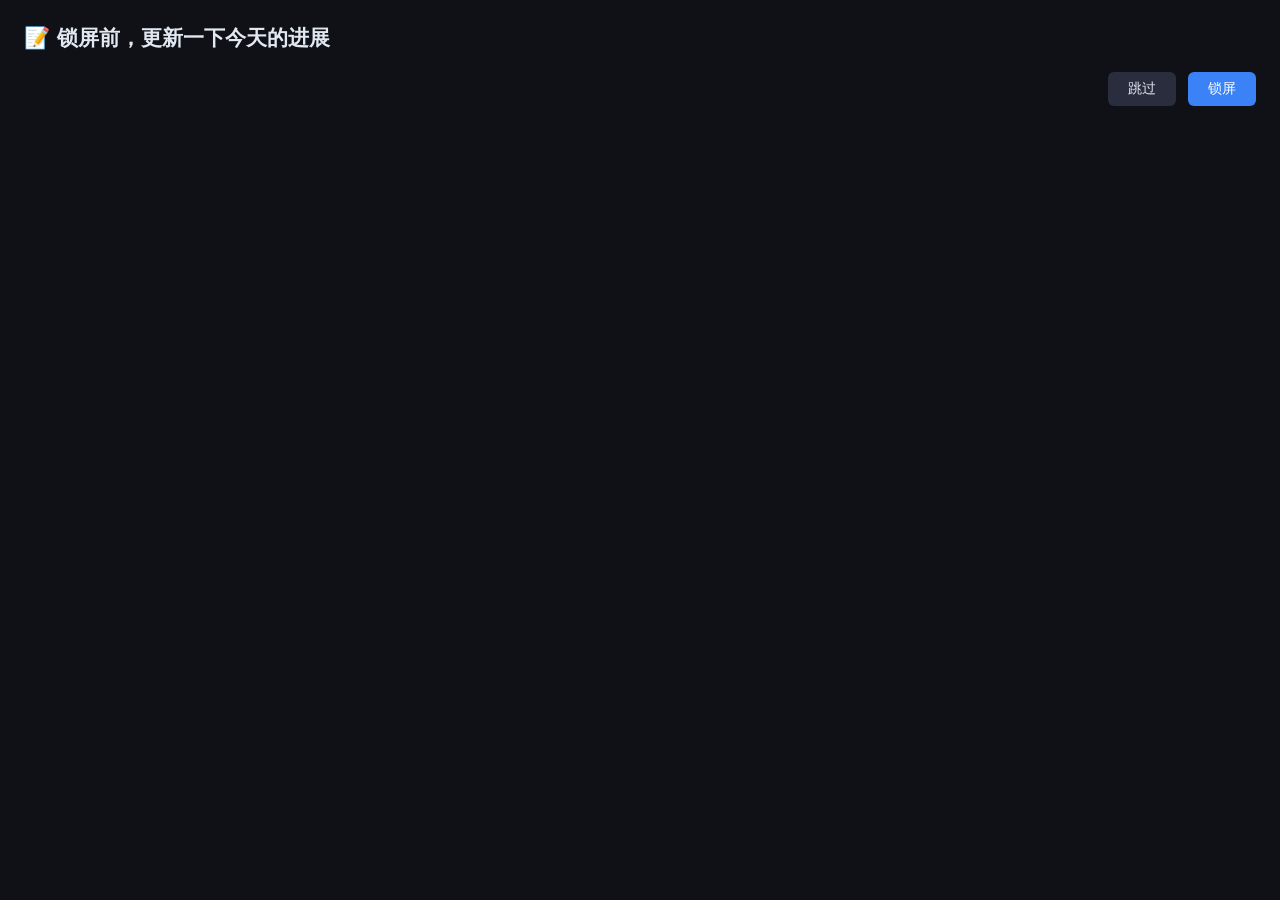
==== ui/popup.html @ c89f4648 "feat: project scaffold, HTML shells, styles skeleton Co-Authored-By: Claude Sonnet 4.6 <noreply@anth" ====
<!DOCTYPE html>
<html lang="zh-CN">
<head>
  <meta charset="UTF-8">
  <title>QuadFocus — 更新进展</title>
  <link rel="stylesheet" href="css/styles.css">
</head>
<body class="popup-body">
  <h2>📝 锁屏前，更新一下今天的进展</h2>
  <div id="active-items"></div>
  <div class="popup-actions">
    <button id="btn-skip" onclick="skipAndLock()">跳过</button>
    <button id="btn-lock" onclick="saveAndLock()">锁屏</button>
  </div>
  <script src="js/data.js"></script>
  <script src="js/popup.js"></script>
</body>
</html>
---- ui/css/styles.css ----
/* ui/css/styles.css */
*, *::before, *::after { box-sizing: border-box; margin: 0; padding: 0; }

:root {
  --bg: #0f1117;
  --surface: #1a1d27;
  --border: #2a2d3e;
  --text: #e2e8f0;
  --text-muted: #64748b;
  --blue: #3b82f6;
  --yellow: #f59e0b;
  --green: #10b981;
  --red: #ef4444;
}

body {
  background: var(--bg);
  color: var(--text);
  font-family: 'Segoe UI', system-ui, sans-serif;
  font-size: 14px;
  height: 100vh;
  overflow: hidden;
}

#app {
  display: grid;
  grid-template-columns: 1fr 1fr;
  grid-template-rows: 1fr 1fr;
  height: 100vh;
  gap: 1px;
  background: var(--border);
}

.quadrant {
  background: var(--surface);
  padding: 16px;
  overflow-y: auto;
}

.quadrant h2 {
  font-size: 15px;
  font-weight: 600;
  margin-bottom: 12px;
  padding-bottom: 8px;
  border-bottom: 1px solid var(--border);
}

/* Status indicators */
.status-active  { color: var(--blue); }
.status-todo    { color: var(--text-muted); }
.status-paused  { color: var(--yellow); }
.status-done    { color: var(--green); text-decoration: line-through; opacity: 0.6; }

/* Deadline urgency */
.urgency-critical { color: var(--red); }
.urgency-week     { color: var(--yellow); }
.urgency-next     { color: var(--green); }
.urgency-far      { color: var(--text-muted); }

/* Popup */
.popup-body { padding: 24px; height: auto; overflow: auto; }
.popup-actions { display: flex; gap: 12px; justify-content: flex-end; margin-top: 20px; }
button { padding: 8px 20px; border-radius: 6px; border: none; cursor: pointer; font-size: 14px; }
#btn-skip { background: var(--border); color: var(--text); }
#btn-lock { background: var(--blue); color: white; }
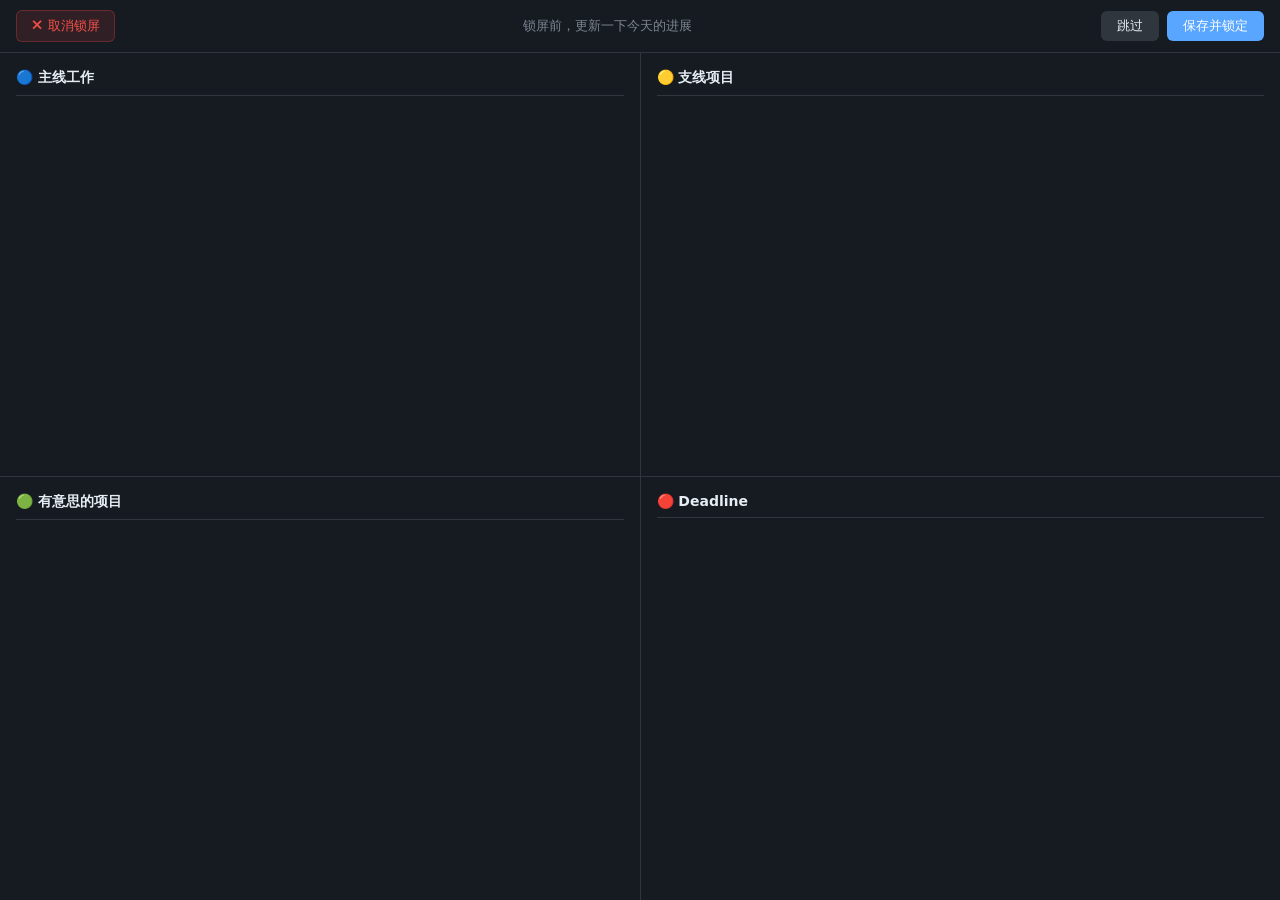
==== commit 7e58c67b: "feat: v1.0.0 — publish distribution build - Add compiled QuadFocus.exe (AHK v2 + WebView2) - Add lib" ====
--- a/ui/popup.html
+++ b/ui/popup.html
@@ -5,14 +5,35 @@
   <title>QuadFocus — 更新进展</title>
   <link rel="stylesheet" href="css/styles.css">
 </head>
-<body class="popup-body">
-  <h2>📝 锁屏前，更新一下今天的进展</h2>
-  <div id="active-items"></div>
-  <div class="popup-actions">
-    <button id="btn-skip" onclick="skipAndLock()">跳过</button>
-    <button id="btn-lock" onclick="saveAndLock()">锁屏</button>
+<body class="popup-page">
+  <div id="popup-toolbar">
+    <button id="btn-close" onclick="closePopup()">✕ 取消锁屏</button>
+    <span class="popup-toolbar-title">锁屏前，更新一下今天的进展</span>
+    <div class="popup-toolbar-actions">
+      <button id="btn-skip" onclick="skipAndLock()">跳过</button>
+      <button id="btn-lock" onclick="saveAndLock()">保存并锁定</button>
+    </div>
+  </div>
+  <div id="popup-grid">
+    <div class="popup-quadrant" id="pq-main">
+      <h2>🔵 主线工作</h2>
+      <div id="pq-items-main"></div>
+    </div>
+    <div class="popup-quadrant" id="pq-side">
+      <h2>🟡 支线项目</h2>
+      <div id="pq-items-side"></div>
+    </div>
+    <div class="popup-quadrant" id="pq-fun">
+      <h2>🟢 有意思的项目</h2>
+      <div id="pq-items-fun"></div>
+    </div>
+    <div class="popup-quadrant" id="pq-deadline">
+      <h2>🔴 Deadline</h2>
+      <div id="pq-items-deadline"></div>
+    </div>
   </div>
   <script src="js/data.js"></script>
+  <script src="js/deadline.js"></script>
   <script src="js/popup.js"></script>
 </body>
 </html>
--- a/ui/css/styles.css
+++ b/ui/css/styles.css
@@ -2,15 +2,15 @@
 *, *::before, *::after { box-sizing: border-box; margin: 0; padding: 0; }
 
 :root {
-  --bg: #0f1117;
-  --surface: #1a1d27;
-  --border: #2a2d3e;
-  --text: #e2e8f0;
-  --text-muted: #64748b;
-  --blue: #3b82f6;
-  --yellow: #f59e0b;
-  --green: #10b981;
-  --red: #ef4444;
+  --bg:         #0d1117;
+  --surface:    #161b22;
+  --border:     #30363d;
+  --text:       #e6edf3;
+  --text-muted: #7d8590;
+  --blue:       #58a6ff;
+  --yellow:     #e3b341;
+  --green:      #3fb950;
+  --red:        #f85149;
 }
 
 body {
@@ -57,9 +57,450 @@
 .urgency-next     { color: var(--green); }
 .urgency-far      { color: var(--text-muted); }
 
+/* Buttons base */
+button { padding: 8px 20px; border-radius: 6px; border: none; cursor: pointer; font-size: 14px; }
+
+/* Popup quadrant page */
+.popup-page {
+  display: flex;
+  flex-direction: column;
+  height: 100vh;
+  overflow: hidden;
+  background: var(--bg);
+}
+
+#popup-toolbar {
+  display: flex;
+  align-items: center;
+  gap: 12px;
+  padding: 10px 16px;
+  background: var(--surface);
+  border-bottom: 1px solid var(--border);
+  flex-shrink: 0;
+}
+.popup-toolbar-title {
+  flex: 1;
+  text-align: center;
+  font-size: 13px;
+  color: var(--text-muted);
+}
+.popup-toolbar-actions { display: flex; gap: 8px; }
+
+#btn-close {
+  background: rgba(239,68,68,0.12);
+  color: var(--red);
+  border: 1px solid rgba(239,68,68,0.3);
+  padding: 6px 14px;
+  font-size: 13px;
+}
+#btn-close:hover { background: rgba(239,68,68,0.22); }
+#btn-skip { background: var(--border); color: var(--text); padding: 6px 16px; font-size: 13px; }
+#btn-lock { background: var(--blue); color: white; padding: 6px 16px; font-size: 13px; }
+
+#popup-grid {
+  display: grid;
+  grid-template-columns: 1fr 1fr;
+  grid-template-rows: 1fr 1fr;
+  flex: 1;
+  gap: 1px;
+  background: var(--border);
+  overflow: hidden;
+}
+.popup-quadrant {
+  background: var(--surface);
+  padding: 16px;
+  overflow-y: auto;
+}
+.popup-quadrant h2 {
+  font-size: 14px;
+  font-weight: 600;
+  margin-bottom: 12px;
+  padding-bottom: 8px;
+  border-bottom: 1px solid var(--border);
+}
+.popup-dl-item {
+  display: flex;
+  align-items: center;
+  gap: 8px;
+  padding: 5px 8px;
+  border-radius: 4px;
+  margin-bottom: 3px;
+  font-size: 13px;
+}
+.popup-dl-title { flex: 1; white-space: nowrap; overflow: hidden; text-overflow: ellipsis; }
+
+/* Item tree */
+.item {
+  display: flex;
+  flex-direction: column;
+  padding: 2px 8px;
+  border-radius: 4px;
+  user-select: none;
+  transition: background 0.1s;
+}
+.item:hover { background: rgba(255,255,255,0.04); }
+
+.item-main-row {
+  display: flex;
+  align-items: center;
+  gap: 6px;
+  padding: 3px 0;
+}
+
+.item-toggle { width: 12px; font-size: 10px; color: var(--text-muted); flex-shrink: 0; }
+.item-title  { flex: 1; white-space: nowrap; overflow: hidden; text-overflow: ellipsis; }
+
+/* Description line */
+.item-desc {
+  font-size: 12px;
+  color: var(--text-muted);
+  padding: 0 0 4px 20px;
+  display: none;
+  cursor: text;
+  white-space: pre-wrap;
+  word-break: break-word;
+}
+.item-desc:not(.item-desc-empty) { display: block; }
+.item:hover .item-desc { display: block; }
+.item-desc-empty::before { content: '添加描述…'; font-style: italic; opacity: 0.4; font-size: 11px; }
+.item-desc.editing {
+  outline: none;
+  display: block;
+  border-bottom: 1px solid var(--blue);
+  opacity: 1;
+  font-style: normal;
+}
+.item-desc-empty.editing::before { content: none; }
+
+.item-status-badge {
+  flex-shrink: 0;
+  padding: 1px 8px;
+  border-radius: 10px;
+  font-size: 11px;
+  font-weight: 500;
+  cursor: pointer;
+  white-space: nowrap;
+  transition: opacity 0.15s;
+}
+.item-status-badge:hover { opacity: 0.75; }
+.status-badge-todo   { background: rgba(100,116,139,0.18); color: #94a3b8; }
+.status-badge-active { background: rgba(59,130,246,0.18);  color: var(--blue); }
+.status-badge-paused { background: rgba(245,158,11,0.18);  color: var(--yellow); }
+.status-badge-done   { background: rgba(16,185,129,0.18);  color: var(--green); }
+.item-deadline { font-size: 11px; white-space: nowrap; }
+
+/* Deadline quadrant */
+.deadline-item {
+  display: flex;
+  align-items: center;
+  gap: 8px;
+  padding: 6px 8px;
+  border-radius: 4px;
+  margin-bottom: 2px;
+}
+.deadline-item:hover { background: rgba(255,255,255,0.04); }
+.dl-icon  { flex-shrink: 0; }
+.dl-title { flex: 1; white-space: nowrap; overflow: hidden; text-overflow: ellipsis; }
+.dl-label { font-size: 12px; white-space: nowrap; }
+.dl-date  { font-size: 11px; color: var(--text-muted); white-space: nowrap; }
+
+.empty { color: var(--text-muted); font-style: italic; padding: 8px; font-size: 13px; }
+
+/* Item hover controls */
+.item-controls {
+  display: none;
+  align-items: center;
+  gap: 4px;
+  margin-left: auto;
+  flex-shrink: 0;
+}
+.item:hover .item-controls { display: flex; }
+.ctrl-btn {
+  padding: 2px 7px;
+  font-size: 11px;
+  border-radius: 3px;
+  border: 1px solid var(--border);
+  background: var(--surface);
+  color: var(--text-muted);
+  cursor: pointer;
+  line-height: 1.4;
+}
+.ctrl-btn:hover { color: var(--text); background: var(--border); }
+.ctrl-btn-del { color: var(--red) !important; }
+.ctrl-btn-del:hover { background: rgba(239,68,68,0.15) !important; }
+
+.add-item-btn {
+  display: block;
+  width: 100%;
+  margin-top: 6px;
+  padding: 5px 8px;
+  text-align: left;
+  font-size: 12px;
+  border-radius: 4px;
+  border: 1px dashed var(--border);
+  background: transparent;
+  color: var(--text-muted);
+  cursor: pointer;
+}
+.add-item-btn:hover { color: var(--text); border-color: var(--blue); }
+
+.item-title[contenteditable="true"] {
+  outline: none;
+  border-bottom: 1px solid var(--blue);
+  white-space: nowrap;
+  cursor: text;
+}
+
 /* Popup */
-.popup-body { padding: 24px; height: auto; overflow: auto; }
-.popup-actions { display: flex; gap: 12px; justify-content: flex-end; margin-top: 20px; }
-button { padding: 8px 20px; border-radius: 6px; border: none; cursor: pointer; font-size: 14px; }
-#btn-skip { background: var(--border); color: var(--text); }
-#btn-lock { background: var(--blue); color: white; }
+.popup-body  { padding: 24px; overflow-y: auto; min-height: 100vh; }
+.popup-body h2 { margin-bottom: 16px; font-size: 16px; }
+.popup-group { margin-bottom: 20px; }
+.popup-group h3 { font-size: 12px; color: var(--text-muted); text-transform: uppercase;
+                  letter-spacing: 0.05em; margin-bottom: 8px; }
+.popup-item  { background: var(--surface); border-radius: 8px; padding: 12px; margin-bottom: 8px;
+               border: 1px solid var(--border); }
+.popup-item-header { display: flex; align-items: center; gap: 8px; margin-bottom: 8px; }
+.status-select {
+  background: var(--border); color: var(--text); border: none;
+  border-radius: 4px; padding: 3px 6px; font-size: 12px; cursor: pointer;
+}
+.log-input {
+  width: 100%; background: var(--bg); color: var(--text);
+  border: 1px solid var(--border); border-radius: 4px;
+  padding: 6px 8px; font-size: 13px; resize: vertical; font-family: inherit;
+}
+.log-input:focus { outline: none; border-color: var(--blue); }
+
+/* Onboarding / Settings shared */
+.onboarding-body { padding: 32px; overflow-y: auto; }
+.onboarding-body h1 { font-size: 22px; margin-bottom: 24px; }
+.step h2 { font-size: 16px; margin-bottom: 12px; }
+.step p  { color: var(--text-muted); font-size: 13px; margin-bottom: 8px; }
+.step input[type=text] {
+  width: 100%; background: var(--bg); color: var(--text);
+  border: 1px solid var(--border); border-radius: 4px;
+  padding: 7px 10px; font-size: 13px; margin-bottom: 8px;
+}
+.step input[type=text]:focus { outline: none; border-color: var(--blue); }
+.step button {
+  margin-right: 8px; background: var(--blue); color: white;
+  padding: 7px 18px; border-radius: 6px; border: none; cursor: pointer; font-size: 13px;
+}
+.step button:hover { opacity: 0.85; }
+.step label { display: flex; align-items: center; gap: 8px; cursor: pointer; }
+
+/* Archive floating button */
+#archive-fab {
+  position: fixed;
+  bottom: 20px;
+  right: 20px;
+  z-index: 100;
+  background: var(--surface);
+  border: 1px solid var(--border);
+  color: var(--text);
+  border-radius: 20px;
+  padding: 7px 16px;
+  font-size: 13px;
+  cursor: pointer;
+  box-shadow: 0 2px 10px rgba(0,0,0,0.4);
+  transition: background 0.15s;
+}
+#archive-fab:hover { background: var(--border); }
+#archive-count {
+  display: inline-block;
+  background: var(--blue);
+  color: white;
+  border-radius: 10px;
+  font-size: 11px;
+  min-width: 18px;
+  padding: 0 5px;
+  text-align: center;
+  margin-left: 4px;
+  line-height: 18px;
+}
+
+/* Archive side panel */
+.archive-panel {
+  position: fixed;
+  right: 0; top: 0; bottom: 0;
+  width: 320px;
+  background: var(--surface);
+  border-left: 1px solid var(--border);
+  z-index: 200;
+  display: flex;
+  flex-direction: column;
+  box-shadow: -4px 0 20px rgba(0,0,0,0.4);
+}
+.archive-panel.hidden { display: none; }
+.archive-header {
+  display: flex;
+  align-items: center;
+  justify-content: space-between;
+  padding: 16px 16px;
+  border-bottom: 1px solid var(--border);
+  flex-shrink: 0;
+}
+.archive-header h3 { font-size: 14px; font-weight: 600; }
+.archive-close {
+  background: none; border: none; color: var(--text-muted);
+  cursor: pointer; font-size: 20px; padding: 0; line-height: 1;
+}
+.archive-close:hover { color: var(--text); }
+#archive-list { flex: 1; overflow-y: auto; padding: 12px; }
+.archive-entry {
+  padding: 10px 12px;
+  border-radius: 6px;
+  border: 1px solid var(--border);
+  margin-bottom: 8px;
+}
+.archive-entry-title {
+  font-size: 13px;
+  color: var(--text);
+  margin-bottom: 4px;
+  font-weight: 500;
+}
+.archive-entry-desc {
+  font-size: 12px;
+  color: var(--text-muted);
+  margin-bottom: 6px;
+  padding-left: 2px;
+}
+.archive-entry-meta {
+  display: flex;
+  align-items: center;
+  gap: 8px;
+  font-size: 11px;
+  color: var(--text-muted);
+  flex-wrap: wrap;
+}
+.archive-q-badge {
+  padding: 1px 7px;
+  border-radius: 8px;
+  font-size: 11px;
+  font-weight: 500;
+}
+.archive-q-main { background: rgba(59,130,246,0.18); color: var(--blue); }
+.archive-q-side { background: rgba(245,158,11,0.18); color: var(--yellow); }
+.archive-q-fun  { background: rgba(16,185,129,0.18); color: var(--green); }
+.archive-deadline { color: var(--text-muted); }
+.archive-log-btn {
+  padding: 1px 8px;
+  font-size: 11px;
+  border-radius: 4px;
+  border: 1px solid var(--border);
+  background: transparent;
+  color: var(--text-muted);
+  cursor: pointer;
+}
+.archive-log-btn:hover { color: var(--green); border-color: var(--green); }
+
+.archive-logs {
+  margin-top: 8px;
+  padding-top: 8px;
+  border-top: 1px solid var(--border);
+}
+
+.log-entry {
+  display: flex;
+  gap: 8px;
+  padding: 4px 0;
+  font-size: 12px;
+  border-bottom: 1px solid rgba(255,255,255,0.04);
+}
+.log-time { color: var(--text-muted); white-space: nowrap; flex-shrink: 0; }
+.log-text { color: var(--text); flex: 1; word-break: break-word; }
+
+.float-log-title { font-size: 13px; font-weight: 500; margin-bottom: 10px; color: var(--text); }
+.float-log-list  { max-height: 360px; overflow-y: auto; margin-bottom: 4px; }
+.float-log-list .log-entry:last-child { border-bottom: none; }
+
+.ctrl-btn-log { color: var(--green) !important; }
+
+.archive-restore-btn {
+  margin-left: auto;
+  padding: 1px 8px;
+  font-size: 11px;
+  border-radius: 4px;
+  border: 1px solid var(--border);
+  background: transparent;
+  color: var(--text-muted);
+  cursor: pointer;
+}
+.archive-restore-btn:hover { color: var(--blue); border-color: var(--blue); }
+
+.restore-selector {
+  display: flex;
+  align-items: center;
+  gap: 6px;
+  margin-top: 8px;
+  padding-top: 8px;
+  border-top: 1px solid var(--border);
+  flex-wrap: wrap;
+}
+.restore-selector.hidden { display: none; }
+.restore-label { font-size: 11px; color: var(--text-muted); white-space: nowrap; }
+.restore-selector button {
+  padding: 2px 10px;
+  font-size: 11px;
+  border-radius: 4px;
+  border: 1px solid var(--border);
+  background: var(--bg);
+  color: var(--text);
+  cursor: pointer;
+}
+.restore-selector button:hover { border-color: var(--blue); color: var(--blue); }
+
+/* Floating input dialog */
+.float-dialog {
+  position: fixed;
+  z-index: 1000;
+  background: var(--surface);
+  border: 1px solid var(--border);
+  border-radius: 8px;
+  padding: 14px;
+  min-width: 220px;
+  box-shadow: 0 4px 20px rgba(0,0,0,0.5);
+}
+.float-dialog.hidden { display: none; }
+.float-label {
+  display: block;
+  font-size: 11px;
+  color: var(--text-muted);
+  margin-bottom: 5px;
+  text-transform: uppercase;
+  letter-spacing: 0.04em;
+}
+.float-input {
+  width: 100%;
+  background: var(--bg);
+  color: var(--text);
+  border: 1px solid var(--border);
+  border-radius: 4px;
+  padding: 6px 8px;
+  font-size: 13px;
+  font-family: inherit;
+}
+.float-input:focus { outline: none; border-color: var(--blue); }
+.float-actions { display: flex; gap: 8px; justify-content: flex-end; margin-top: 10px; }
+.float-btn-cancel {
+  padding: 5px 12px; font-size: 12px; border-radius: 4px;
+  border: 1px solid var(--border); background: transparent; color: var(--text-muted); cursor: pointer;
+}
+.float-btn-ok {
+  padding: 5px 12px; font-size: 12px; border-radius: 4px;
+  border: none; background: var(--blue); color: white; cursor: pointer;
+}
+
+/* Settings */
+.setting-row { margin-bottom: 20px; }
+.setting-row > label { display: block; font-size: 12px; color: var(--text-muted);
+                       margin-bottom: 6px; text-transform: uppercase; letter-spacing: 0.04em; }
+.setting-input-row { display: flex; gap: 8px; }
+.setting-input-row input { flex: 1; }
+.setting-row small { display: block; margin-top: 4px; font-size: 11px; color: var(--text-muted); }
+.checkbox-label { display: flex !important; align-items: center; gap: 8px;
+                  font-size: 14px; color: var(--text); text-transform: none !important;
+                  letter-spacing: normal !important; cursor: pointer; }
+.setting-actions { display: flex; gap: 12px; justify-content: flex-end; margin-top: 28px; }
+#btn-cancel { background: var(--border); color: var(--text); }
+#btn-save   { background: var(--blue);   color: white; }
